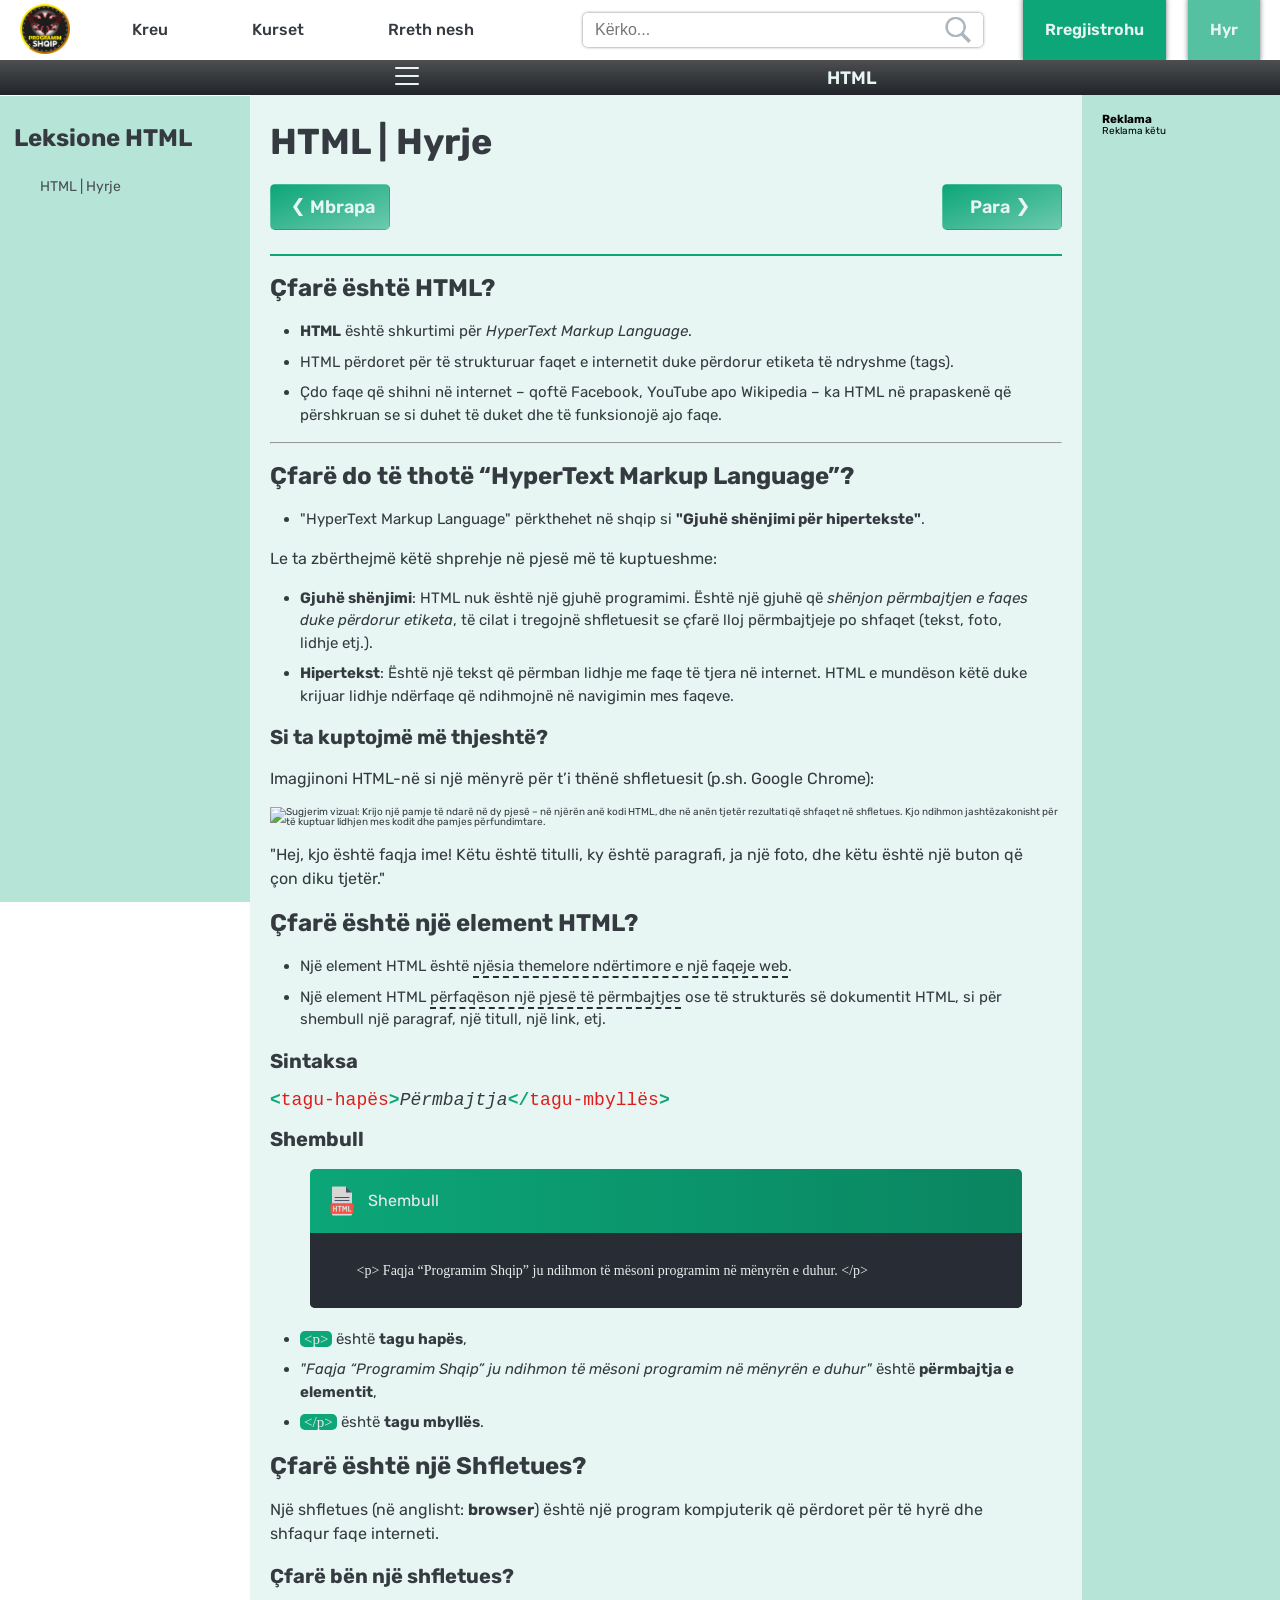
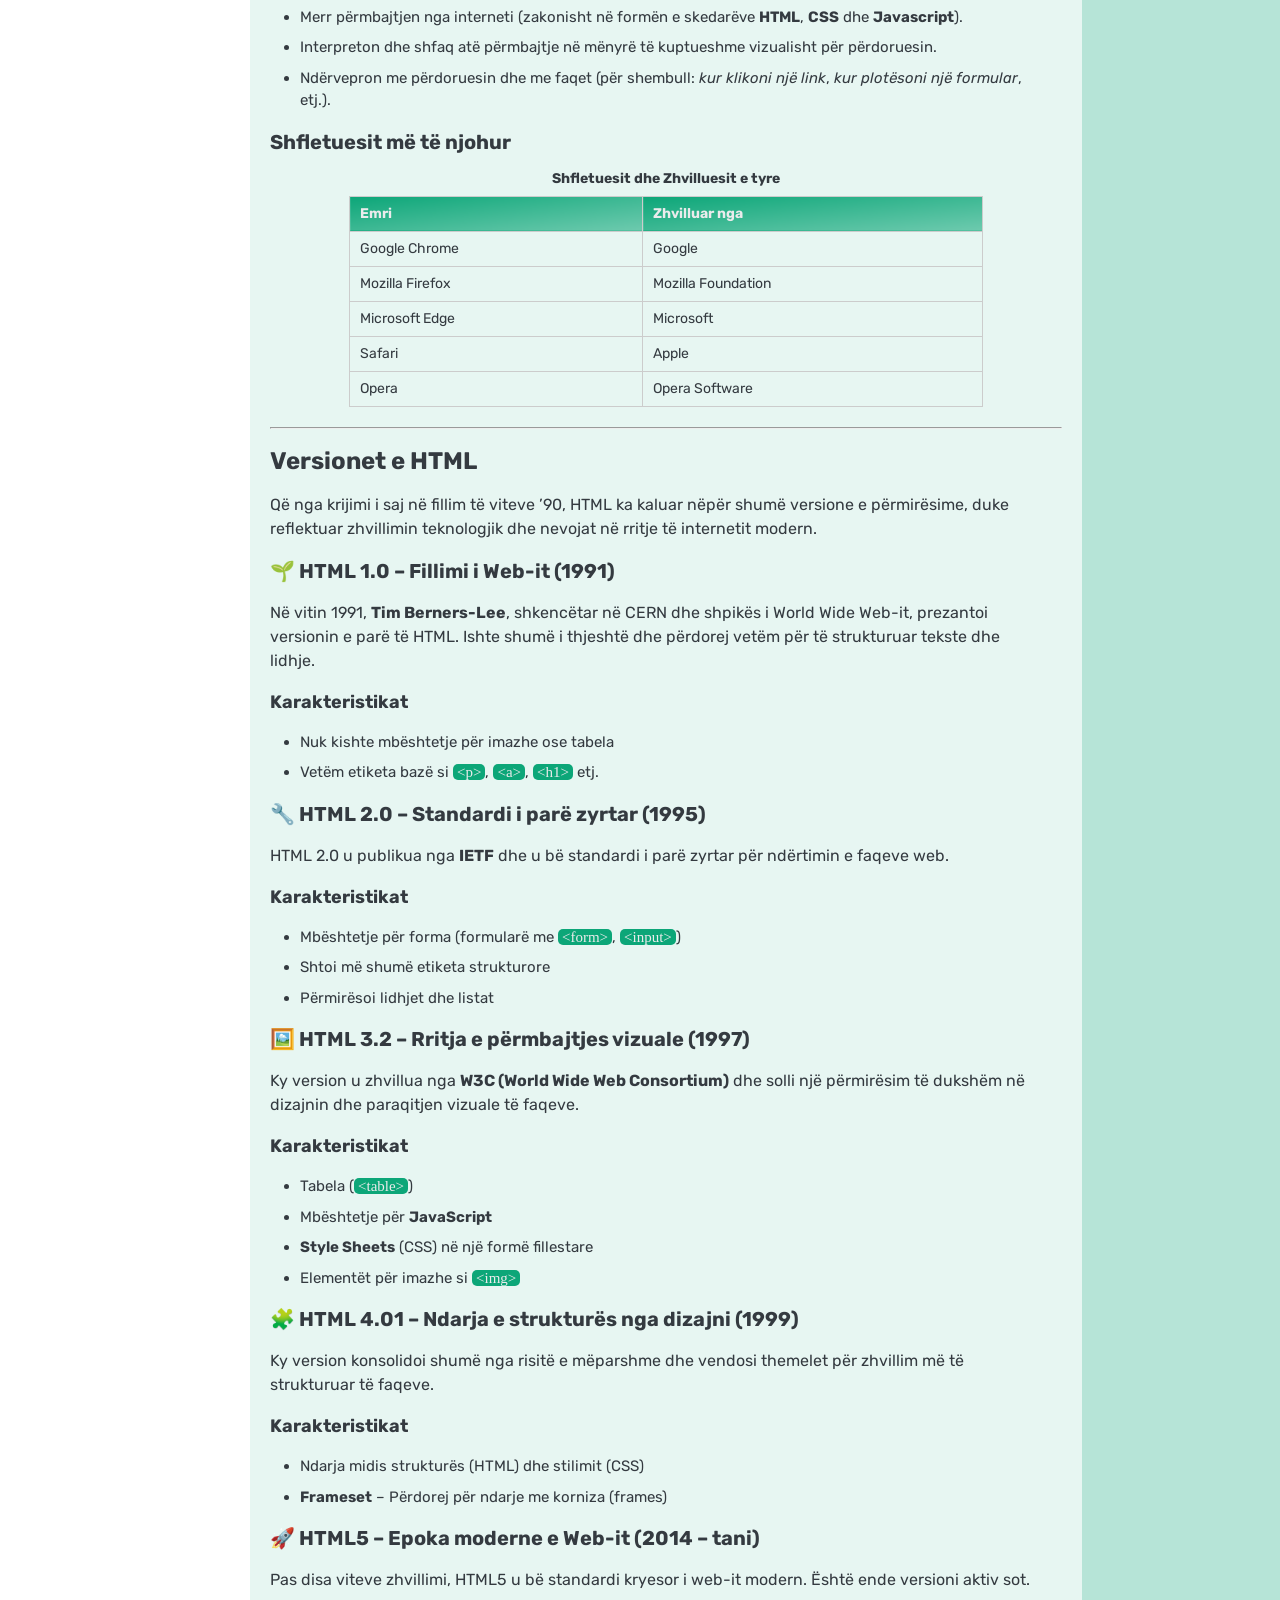
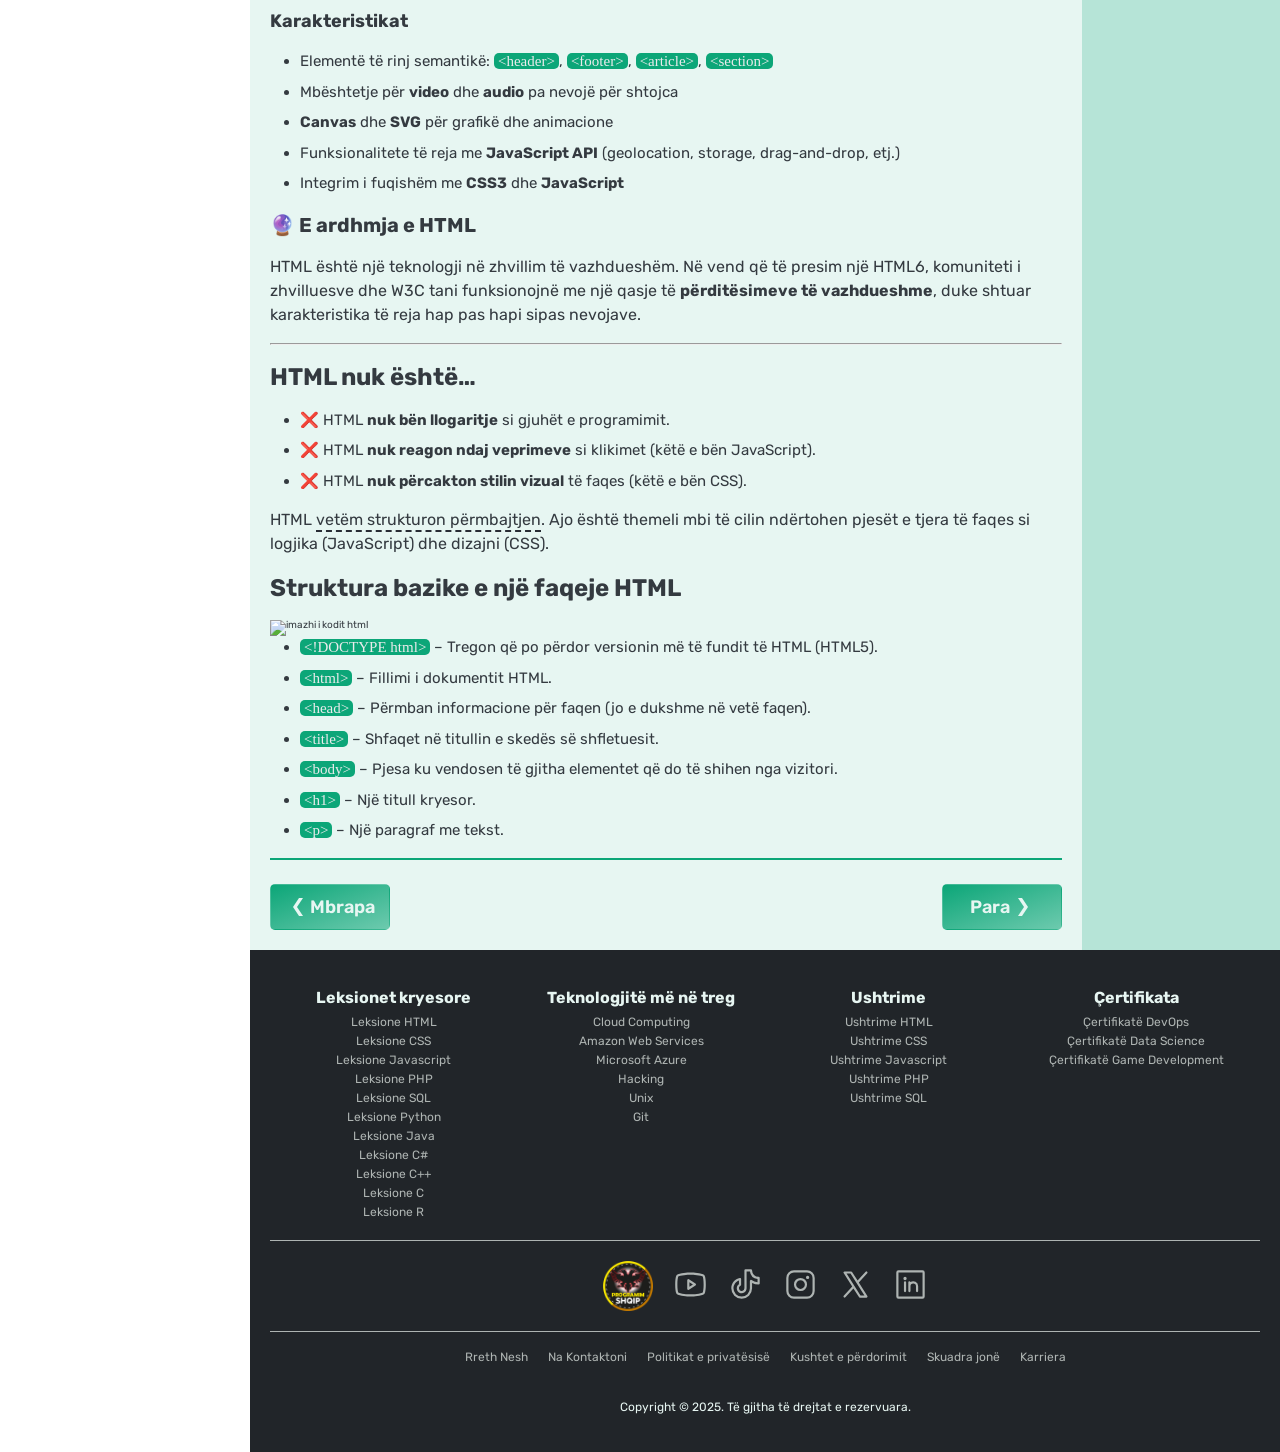
==== website/html/html/hyrje.html @ 62b43b74 "Add files via upload" ====
<!-- CHECKOUT
1. Titulli i uebfaqes
2. Logoja e Titullit te uebfaqes
3. CSS
4. Fonts
5. Logoja ne Header
6. Search Icon ne Header 
7. Para Mbrapa Icons ne Permbajtje
8. Logo ne Footer
-->
<!DOCTYPE html>
<html lang="sq">
<head>
  <meta charset="UTF-8">
  <meta name="viewport" content="width=device-width, initial-scale=1.0">
  <title>HTML | Hyrje</title>
  <link rel="stylesheet" href="./../../css/init.css">
  <link rel="stylesheet" href="./../../css/header-nav.css">
  <link rel="stylesheet" href="./../../css/nav-vertikal.css">
  <link rel="stylesheet" href="./../../css/permbajtja.css">
  <link rel="preconnect" href="https://fonts.googleapis.com" />
  <link rel="preconnect" href="https://fonts.gstatic.com" crossorigin />
  <link href="https://fonts.googleapis.com/css2?family=Rubik:ital,wght@0,300..900;1,300..900display=swap" rel="stylesheet" />
  <link rel="stylesheet" href="https://cdnjs.cloudflare.com/ajax/libs/highlight.js/11.8.0/styles/atom-one-dark.min.css"/>
  <link rel="icon" href="./../../images/ProgramimShqipLogo.png" type="image/x-icon" />
  <link rel="stylesheet" href="./../../css/responsive.css">
  <style>
    .tag--name {
      font-size: 1.8rem;
      color: rgb(221, 28, 28);
      font-family: 'Myriad Pro','Jetbrains Mono','Courier New', Courier, monospace;
    }

    .kontenti {
      font-size: 1.8rem;
      font-family: 'Myriad Pro','Jetbrains Mono','Courier New', Courier, monospace;
      font-style: italic;
    }

    .arrow {
      font-size: 1.8rem;
      color: #0CA678;
      font-family: 'Myriad Pro','Jetbrains Mono','Courier New', Courier, monospace;
      font-weight: 600;
    }
  </style>
</head>
<body>
  <header>
    <div class="nav-seksioni1">
      <a href="./../../../index.html">
        <img src="./../../images/ProgramimShqipLogo.png" alt="logoja e uebfaqes" class="logoja" title="Faqja kryesore Programim Shqip"/>
      </a>
      <a href="./../../../index.html" class="menu" title="Kreu i faqes">Kreu</a>
      <a href="#" class="menu" title="Kurset qe ofron Programim Shqip">Kurset</a>
      <a href="#" class="menu" title="Rreth Programim Shqip">Rreth nesh</a>
    </div>

    <div class="nav-seksioni2">
      <div class="kontenjeri-searchit">
        <input type="text" class="search-bar" placeholder="Kërko..." />
        <a href="#">
          <img src="./../../images/icon-search.png" alt="search icon" />
        </a>
      </div>
      <div class="rregjistrim-hyr">
        <a href="#" class="rregjistrim" title="Rregjistrohu në uebfaqe">Rregjistrohu</a>
        <a href="#" class="hyrje" title="Hyr në uebfaqe">Hyr</a>
      </div>
    </div>
  </header>

  <nav class="shiriti_gjuheve">
    <a href="#" class="menuja--leksioneve"><svg xmlns="http://www.w3.org/2000/svg" width="32" height="32" fill="#E7F6F2" viewBox="0 0 256 256"><path d="M224,128a8,8,0,0,1-8,8H40a8,8,0,0,1,0-16H216A8,8,0,0,1,224,128ZM40,72H216a8,8,0,0,0,0-16H40a8,8,0,0,0,0,16ZM216,184H40a8,8,0,0,0,0,16H216a8,8,0,0,0,0-16Z"></path></svg></a>
    <a href="./hyrje.html" title="Python" class="link_gjuha_programimit">HTML</a>
  </nav>

  <div class="nav-vertikal">
    <h2>Leksione HTML</h2>
    <ul>
      <li class="tema"><a href="./hyrje.html">HTML | Hyrje</a></li>
    </ul>
  </div>

  <div class="main-wrapper">
    <div class="content-area">
      <div class="permbajtja">
        <div class="permbajtja_header">
          <h1 class="titulli--faqes">HTML | Hyrje</h1>
          <a class="butoni--navigimit butoni--pas flexbox--center" href="../../index.html">
            <img width="24" height="24" src="./../../images/icons8-chevron-left-24.png" alt="chevron-left" />
            <span class="text">Mbrapa</span>
          </a>
          <a class="butoni--navigimit butoni--para flexbox--center" href="./pse-zgjedhim-python.html">
            <span class="text">Para</span>
            <img width="24" height="24" src="./../../images/icons8-chevron-right-24.png" alt="chevron-right" />
          </a>
        </div>

        <div class="container--content">
          <h2>Çfarë është HTML?</h2>
          <ul>
            <li><b>HTML</b> është shkurtimi për <span class="italic">HyperText Markup Language</span>.</li>
            <li>HTML përdoret për të strukturuar faqet e internetit duke përdorur etiketa të ndryshme (tags).</li>
            <li>
              Çdo faqe që shihni në internet – qoftë Facebook, YouTube apo Wikipedia – ka HTML në prapaskenë që përshkruan se si duhet të duket dhe të funksionojë ajo faqe.
            </li>
          </ul>
          <hr>
          <h2>Çfarë do të thotë “HyperText Markup Language”?</h2>
          <ul>
            <li>"HyperText Markup Language" përkthehet në shqip si <b>"Gjuhë shënjimi për hipertekste"</b>. </li>
          </ul>
          <p>Le ta zbërthejmë këtë shprehje në pjesë më të kuptueshme:</p>
          <ul>
            <li>
              <b>Gjuhë shënjimi</b>: HTML nuk është një gjuhë programimi. Është një gjuhë që <span class="italic">shënjon përmbajtjen e faqes duke përdorur etiketa</span>, të cilat i tregojnë shfletuesit se çfarë lloj përmbajtjeje po shfaqet (tekst, foto, lidhje etj.).
            </li>
            <li>
              <b>Hipertekst</b>: Është një tekst që përmban lidhje me faqe të tjera në internet. HTML e mundëson këtë duke krijuar lidhje ndërfaqe që ndihmojnë në navigimin mes faqeve.
            </li>
          </ul>
          <h3>Si ta kuptojmë më thjeshtë?</h3>
          <p>Imagjinoni HTML-në si një mënyrë për t’i thënë shfletuesit (p.sh. Google Chrome):</p>
          <img src="#" alt="Sugjerim vizual: Krijo një pamje të ndarë në dy pjesë – në njërën anë kodi HTML, dhe në anën tjetër rezultati që shfaqet në shfletues. Kjo ndihmon jashtëzakonisht për të kuptuar lidhjen mes kodit dhe pamjes përfundimtare.">
          <p>
            "Hej, kjo është faqja ime! Këtu është titulli, ky është paragrafi, ja një foto, dhe këtu është një buton që çon diku tjetër."
          </p>
          <h2>Çfarë është një element HTML?</h2>
          <ul>
            <li>Një element HTML është <span class="underline">njësia themelore ndërtimore e një faqeje web</span>.</li>
            <li>
              Një element HTML <span class="underline">përfaqëson një pjesë të përmbajtjes</span> ose të strukturës së dokumentit HTML, si për shembull një paragraf, një titull, një link, etj.
            </li>
          </ul>
          <h3>Sintaksa</h3>
          <span class="arrow">&lt;</span><span class="tag--name">tagu-hapës</span><span class="arrow">&gt;</span><span class="kontenti">Përmbajtja</span><span class="arrow">&lt;/</span><span class="tag--name">tagu-mbyllës</span><span class="arrow">&gt;</span>
          <h3>Shembull</h3>
          <div class="kodim_container">
            <p class="kodim_titull flexbox">
              <img src="./../../images/html-file-32.png" alt="html file icon">
              </svg>
              <span>Shembull</span>
            </p>
            <div class="kodim">
              <pre><code class="language-html">&lt;p&gt; Faqja “Programim Shqip” ju ndihmon të mësoni programim në mënyrën e duhur. &lt;/p&gt;</code></pre>
            </div>
          </div>
          <ul>
            <li><span class="tags">&lt;p&gt;</span> është <b>tagu hapës</b>,</li>
            <li>
              <i>"Faqja “Programim Shqip” ju ndihmon të mësoni programim në mënyrën e duhur"</i> është <b>përmbajtja e elementit</b>,
            </li>
            <li><span class="tags">&lt;/p&gt;</span> është <b>tagu mbyllës</b>.</li>
          </ul>
          <h2>Çfarë është një Shfletues?</h2>
          <p>
            Një shfletues (në anglisht: <b>browser</b>) është një program kompjuterik që përdoret për të hyrë dhe shfaqur faqe interneti.
          </p>
          <h3>Çfarë bën një shfletues?</h3>
          <ul>
            <li>Merr përmbajtjen nga interneti (zakonisht në formën e skedarëve <b>HTML</b>, <b>CSS</b> dhe <b>Javascript</b>).</li>
            <li>Interpreton dhe shfaq atë përmbajtje në mënyrë të kuptueshme vizualisht për përdoruesin.</li>
            <li>Ndërvepron me përdoruesin dhe me faqet (për shembull: <span class="italic">kur klikoni një link</span>, <span class="italic">kur plotësoni një formular</span>, etj.).</li>
          </ul>
          <h3>Shfletuesit më të njohur</h3>
          <table>
            <caption>Shfletuesit dhe Zhvilluesit e tyre</caption>
            <thead>
              <tr>
                <th>Emri</th>
                <th>Zhvilluar nga</th>
              </tr>
            </thead>
            <tbody>
              <tr>
                <td>Google Chrome</td>
                <td>Google</td>
              </tr>
              <tr>
                <td>Mozilla Firefox</td>
                <td>Mozilla Foundation</td>
              </tr>
              <tr>
                <td>Microsoft Edge</td>
                <td>Microsoft</td>
              </tr>
              <tr>
                <td>Safari</td>
                <td>Apple</td>
              </tr>
              <tr>
                <td>Opera</td>
                <td>Opera Software</td>
              </tr>
            </tbody>
          </table>
          <hr>
          <h2>Versionet e HTML</h2>
          <p>
            Që nga krijimi i saj në fillim të viteve ’90, HTML ka kaluar nëpër shumë versione e përmirësime, duke reflektuar zhvillimin teknologjik dhe nevojat në rritje të internetit modern.
          </p>
          <h3>🌱 HTML 1.0 – Fillimi i Web-it (1991)</h3>
          <p>
            Në vitin 1991, <b>Tim Berners-Lee</b>, shkencëtar në CERN dhe shpikës i World Wide Web-it, prezantoi versionin e parë të HTML. Ishte shumë i thjeshtë dhe përdorej vetëm për të strukturuar tekste dhe lidhje.
          </p>
          <h4>Karakteristikat</h4>
          <ul>
            <li>Nuk kishte mbështetje për imazhe ose tabela</li>
            <li>Vetëm etiketa bazë si <span class="tags">&lt;p&gt;</span>, <span class="tags">&lt;a&gt;</span>, <span class="tags">&lt;h1&gt;</span> etj.</li>
          </ul>
          <h3>🔧 HTML 2.0 – Standardi i parë zyrtar (1995)</h3>
          <p>HTML 2.0 u publikua nga <b>IETF</b> dhe u bë standardi i parë zyrtar për ndërtimin e faqeve web.</p>
          <h4>Karakteristikat</h4>
          <ul>
            <li>Mbështetje për forma (formularë me <span class="tags">&lt;form&gt;</span>, <span class="tags">&lt;input&gt;</span>)</li>
            <li>Shtoi më shumë etiketa strukturore</li>
            <li>Përmirësoi lidhjet dhe listat</li>
          </ul>
          <h3>🖼️ HTML 3.2 – Rritja e përmbajtjes vizuale (1997)</h3>
          <p>
            Ky version u zhvillua nga <b>W3C (World Wide Web Consortium)</b> dhe solli një përmirësim të dukshëm në dizajnin dhe paraqitjen vizuale të faqeve.
          </p>
          <h4>Karakteristikat</h4>
          <ul>
            <li>Tabela (<span class="tags">&lt;table&gt;</span>)</li>
            <li>Mbështetje për <b>JavaScript</b></li>
            <li><b>Style Sheets</b> (CSS) në një formë fillestare</li>
            <li>Elementët për imazhe si <span class="tags">&lt;img&gt;</span></li>
          </ul>
          <h3>🧩 HTML 4.01 – Ndarja e strukturës nga dizajni (1999)</h3>
          <p>Ky version konsolidoi shumë nga risitë e mëparshme dhe vendosi themelet për zhvillim më të strukturuar të faqeve.</p>
          <h4>Karakteristikat</h4>
          <ul>
            <li>Ndarja midis strukturës (HTML) dhe stilimit (CSS)</li>
            <li><b>Frameset</b> – Përdorej për ndarje me korniza (frames)</li>
          </ul>
          <h3>🚀 HTML5 – Epoka moderne e Web-it (2014 – tani)</h3>
          <p>Pas disa viteve zhvillimi, HTML5 u bë standardi kryesor i web-it modern. Është ende versioni aktiv sot.</p>
          <h4>Karakteristikat</h4>
          <ul>
            <li>Elementë të rinj semantikë: <span class="tags">&lt;header&gt;</span>, <span class="tags">&lt;footer&gt;</span>, <span class="tags">&lt;article&gt;</span>, <span class="tags">&lt;section&gt;</span></li>
            <li>Mbështetje për <b>video</b> dhe <b>audio</b> pa nevojë për shtojca</li>
            <li><b>Canvas</b> dhe <b>SVG</b> për grafikë dhe animacione</li>
            <li>Funksionalitete të reja me <b>JavaScript API</b> (geolocation, storage, drag-and-drop, etj.)</li>
            <li>Integrim i fuqishëm me <b>CSS3</b> dhe <b>JavaScript</b></li>
          </ul>
          <h3>🔮 E ardhmja e HTML</h3>
          <p>
            HTML është një teknologji në zhvillim të vazhdueshëm. Në vend që të presim një HTML6, komuniteti i zhvilluesve dhe W3C tani funksionojnë me një qasje të <b>përditësimeve të vazhdueshme</b>, duke shtuar karakteristika të reja hap pas hapi sipas nevojave.
          </p>
          <hr>
          <h2>HTML nuk është…</h2>
          <ul>
            <li>❌ HTML <b>nuk bën llogaritje</b> si gjuhët e programimit.</li>
            <li>❌ HTML <b>nuk reagon ndaj veprimeve</b> si klikimet (këtë e bën JavaScript).</li>
            <li>❌ HTML <b>nuk përcakton stilin vizual</b> të faqes (këtë e bën CSS).</li>
          </ul>
          <p>
            HTML <span class="underline">vetëm strukturon përmbajtjen</span>. Ajo është themeli mbi të cilin ndërtohen pjesët e tjera të faqes si logjika (JavaScript) dhe dizajni (CSS).
          </p>
          <h2>Struktura bazike e një faqeje HTML</h2>
          <img src="#" alt="imazhi i kodit html">
          <ul>
            <li><span class="tags">&lt;!DOCTYPE html&gt;</span> – Tregon që po përdor versionin më të fundit të HTML (HTML5).</li>
            <li><span class="tags">&lt;html&gt;</span> – Fillimi i dokumentit HTML.</li>
            <li><span class="tags">&lt;head&gt;</span> – Përmban informacione për faqen (jo e dukshme në vetë faqen).</li>
            <li><span class="tags">&lt;title&gt;</span> – Shfaqet në titullin e skedës së shfletuesit.</li>
            <li><span class="tags">&lt;body&gt;</span> – Pjesa ku vendosen të gjitha elementet që do të shihen nga vizitori.</li>
            <li><span class="tags">&lt;h1&gt;</span> – Një titull kryesor.</li>
            <li><span class="tags">&lt;p&gt;</span> – Një paragraf me tekst.</li>
          </ul>
        </div>
 
        <div class="permbajtja_footer flexbox--anet">
          <a class="butoni--navigimit butoni--pas flexbox--center" href="../../index.html">
            <img width="24" height="24" src="./../../images/icons8-chevron-left-24.png" alt="chevron-left" />
            <span class="text">Mbrapa</span>
          </a>
          <a class="butoni--navigimit flexbox--center" href="./pse-zgjedhim-python.html">
            <span class="text">Para</span>
            <img width="24" height="24" src="./../../images/icons8-chevron-right-24.png" alt="chevron-right" />
          </a>
        </div>
      </div>
      <div class="reklama">
        <h3>Reklama</h3>
        <p>Reklama këtu</p>
      </div>
    </div>
    <footer>
      <div class="top top--lessons">
        <h3>Leksionet kryesore</h3>
        <ul class="flexbox--center">
          <li><a href="./hyrje.html">Leksione HTML</a></li>
          <li><a href="#">Leksione CSS</a></li>
          <li><a href="#">Leksione Javascript</a></li>
          <li><a href="#">Leksione PHP</a></li>
          <li><a href="#">Leksione SQL</a></li>
          <li><a href="#">Leksione Python</a></li>
          <li><a href="#">Leksione Java</a></li>
          <li><a href="#">Leksione C#</a></li>
          <li><a href="#">Leksione C++</a></li>
          <li><a href="#">Leksione C</a></li>
          <li><a href="#">Leksione R</a></li>
        </ul>
      </div>
      <div class="top top--technologies">
        <h3>Teknologjitë më në treg</h3>
        <ul class="flexbox--center">
          <li><a href="#">Cloud Computing</a></li>
          <li><a href="#">Amazon Web Services</a></li>
          <li><a href="#">Microsoft Azure</a></li>
          <li><a href="#">Hacking</a></li>
          <li><a href="#">Unix</a></li>
          <li><a href="#">Git</a></li>
        </ul>
      </div>
      <div class="top top--exercises">
        <h3>Ushtrime</h3>
        <ul class="flexbox--center">
          <li><a href="#">Ushtrime HTML</a></li>
          <li><a href="#">Ushtrime CSS</a></li>
          <li><a href="#">Ushtrime Javascript</a></li>
          <li><a href="#">Ushtrime PHP</a></li>
          <li><a href="#">Ushtrime SQL</a></li>
        </ul>
      </div>
      <div class="top top--certifications">
        <h3>Çertifikata</h3>
        <ul class="flexbox--center">
          <li><a href="#">Çertifikatë DevOps</a></li>
          <li><a href="#">Çertifikatë Data Science</a></li>
          <li><a href="#">Çertifikatë Game Development</a></li>
        </ul>
      </div>
      <div class="social--media flexbox--center">
        <img src="./../../images/ProgramimShqipLogo.png" style="width: 50px; height: 50px;" alt="Programim Shqip Logo">
        <a href="#">
          <svg xmlns="http://www.w3.org/2000/svg" width="35" height="35" viewBox="0 0 256 256"><path d="M164.44,121.34l-48-32A8,8,0,0,0,104,96v64a8,8,0,0,0,12.44,6.66l48-32a8,8,0,0,0,0-13.32ZM120,145.05V111l25.58,17ZM234.33,69.52a24,24,0,0,0-14.49-16.4C185.56,39.88,131,40,128,40s-57.56-.12-91.84,13.12a24,24,0,0,0-14.49,16.4C19.08,79.5,16,97.74,16,128s3.08,48.5,5.67,58.48a24,24,0,0,0,14.49,16.41C69,215.56,120.4,216,127.34,216h1.32c6.94,0,58.37-.44,91.18-13.11a24,24,0,0,0,14.49-16.41c2.59-10,5.67-28.22,5.67-58.48S236.92,79.5,234.33,69.52Zm-15.49,113a8,8,0,0,1-4.77,5.49c-31.65,12.22-85.48,12-86,12H128c-.54,0-54.33.2-86-12a8,8,0,0,1-4.77-5.49C34.8,173.39,32,156.57,32,128s2.8-45.39,5.16-54.47A8,8,0,0,1,41.93,68c30.52-11.79,81.66-12,85.85-12h.27c.54,0,54.38-.18,86,12a8,8,0,0,1,4.77,5.49C221.2,82.61,224,99.43,224,128S221.2,173.39,218.84,182.47Z"></path></svg>
        </a>

        <a href="#">
          <svg xmlns="http://www.w3.org/2000/svg" width="35" height="35" viewBox="0 0 256 256"><path d="M224,72a48.05,48.05,0,0,1-48-48,8,8,0,0,0-8-8H128a8,8,0,0,0-8,8V156a20,20,0,1,1-28.57-18.08A8,8,0,0,0,96,130.69V88a8,8,0,0,0-9.4-7.88C50.91,86.48,24,119.1,24,156a76,76,0,0,0,152,0V116.29A103.25,103.25,0,0,0,224,128a8,8,0,0,0,8-8V80A8,8,0,0,0,224,72Zm-8,39.64a87.19,87.19,0,0,1-43.33-16.15A8,8,0,0,0,160,102v54a60,60,0,0,1-120,0c0-25.9,16.64-49.13,40-57.6v27.67A36,36,0,1,0,136,156V32h24.5A64.14,64.14,0,0,0,216,87.5Z"></path></svg>
        </a>

        <a href="#">
          <svg xmlns="http://www.w3.org/2000/svg" width="35" height="35" viewBox="0 0 256 256"><path d="M128,80a48,48,0,1,0,48,48A48.05,48.05,0,0,0,128,80Zm0,80a32,32,0,1,1,32-32A32,32,0,0,1,128,160ZM176,24H80A56.06,56.06,0,0,0,24,80v96a56.06,56.06,0,0,0,56,56h96a56.06,56.06,0,0,0,56-56V80A56.06,56.06,0,0,0,176,24Zm40,152a40,40,0,0,1-40,40H80a40,40,0,0,1-40-40V80A40,40,0,0,1,80,40h96a40,40,0,0,1,40,40ZM192,76a12,12,0,1,1-12-12A12,12,0,0,1,192,76Z"></path></svg>
        </a>

        <a href="#">
          <svg xmlns="http://www.w3.org/2000/svg" width="35" height="35" viewBox="0 0 256 256"><path d="M214.75,211.71l-62.6-98.38,61.77-67.95a8,8,0,0,0-11.84-10.76L143.24,99.34,102.75,35.71A8,8,0,0,0,96,32H48a8,8,0,0,0-6.75,12.3l62.6,98.37-61.77,68a8,8,0,1,0,11.84,10.76l58.84-64.72,40.49,63.63A8,8,0,0,0,160,224h48a8,8,0,0,0,6.75-12.29ZM164.39,208,62.57,48h29L193.43,208Z"></path></svg>
        </a>

        <a href="#">
          <svg xmlns="http://www.w3.org/2000/svg" width="35" height="35" viewBox="0 0 256 256"><path d="M216,24H40A16,16,0,0,0,24,40V216a16,16,0,0,0,16,16H216a16,16,0,0,0,16-16V40A16,16,0,0,0,216,24Zm0,192H40V40H216V216ZM96,112v64a8,8,0,0,1-16,0V112a8,8,0,0,1,16,0Zm88,28v36a8,8,0,0,1-16,0V140a20,20,0,0,0-40,0v36a8,8,0,0,1-16,0V112a8,8,0,0,1,15.79-1.78A36,36,0,0,1,184,140ZM100,84A12,12,0,1,1,88,72,12,12,0,0,1,100,84Z"></path></svg>
        </a>
      </div>
      <div class="terms flexbox--center">
        <a href="#">Rreth Nesh</a>
        <a href="#">Na Kontaktoni</a>
        <a href="#">Politikat e privatësisë</a>
        <a href="#">Kushtet e përdorimit</a>
        <a href="#">Skuadra jonë</a>
        <a href="#">Karriera</a>
      </div>
      <div class="copyright--text flexbox--center">Copyright &copy; 2025. Të gjitha të drejtat e rezervuara.</div>
    </footer>
  </div>
  <script src="https://cdnjs.cloudflare.com/ajax/libs/highlight.js/11.8.0/highlight.min.js"></script>
  <script>
    hljs.highlightAll();
  </script>
</body>
</html>
---- website/css/init.css ----
/* 
Colors:
<h1>, <h2>, <p>: #343a40

* - Font sizes (px)
* 10 / 12 / 14 / 16 / 18 / 20 / 24 / 30 / 36 / 44 / 52 / 62 / 74 / 86 / 98 / ...

* - Spacing System (px)
* 2 / 4 / 8 / 12 / 16 / 24 / 32 / 48 / 64 / 80 / 96 / 128
*/

* {
  margin: 0;
  padding: 0;
  box-sizing: border-box;
}

html {
  font-size: 62.5%;
}


body {
  font-family: "Rubik", "Poppins", sans-serif;
  line-height: 1;
  font-weight: 400;
}

.flexbox--center {
  display: flex;
  justify-content: center;
  align-items: center;
}

.flexbox--anet {
  display: flex;
  justify-content: space-between;
  align-items: center;
}

/* Content Definitions */
.container--content h2 {
  margin: 2rem 0rem;
  font-size: 2.4rem;
}

.container--content h3 {
  margin: 2rem 0rem;
  font-size: 2rem;
}

.container--content h4 {
  margin: 2rem 0rem;
  font-size: 1.8rem;
}

.container--content ul {
  margin-left: 3rem;
  font-size: 1.5rem;
  line-height: 1.5;
  margin-right: 3rem;
}

.container--content ul li {
  margin-bottom: 0.8rem;
}

.container--content ul li:last-child {
  margin-bottom: 1.6rem;
}

.container--content p {
  margin: 1.6rem 0rem;
  margin-right: 3rem;
  font-size: 1.6rem;
  line-height: 1.5;
}

table {
  width: 80%;
  border-collapse: collapse;
  margin: 2rem auto;
  /* font-family: Arial, sans-serif; */
  font-size: 1.4rem;
}
th, td {
  border: 1px solid #ccc;
  padding: 10px;
  text-align: left;
}
th {
  background: linear-gradient(to bottom right, #0CA678, #6dcaae);
  color: #ebebec;
}
caption {
  font-weight: bold;
  margin-bottom: 10px;
}

/* Kod Definitions */

.kodim_container {
  width: 90%;
  background: linear-gradient(to right, #0ca678, #0a8560);
  margin: 0 auto;
  border-radius: 5px;
  overflow: hidden;
  margin-top: 2rem;
  margin-bottom: 2rem;
  height: fit-content;
}

.kodim {
  width: 100%;
  background-color: #2d2d2d;
}

.kodim_titull {
  display: flex;
  align-items: center;
  justify-content: flex-start;
  gap: 1rem;
  /* padding: 1.6rem; */
  padding-left: 1.6rem;
  font-size: 1.8rem;
  color: #ebebec;
}

code {
  font-family: "Jetbrains Mono";
  color: #ebebec;
  display: inline-block;
  font-size: 1.4rem;
  padding: 1.2rem 3.2rem;
  line-height: 1.5;
}

pre {
  background-color: #282c34;
  padding: 15px;
  border-radius: 5px;
  overflow: auto;
}

.koment {
  color: #c2c4c6;
}

.tags {
  background-color: #0ca678;
  color:#ebebec;
  padding: 0rem 0.4rem;
  border-radius: 5px;
  font-family: "Jetbrains Mono";
}

.italic {
  font-style: italic;
}

.underline {
  border-bottom: 2px dashed #282c34;
  padding-bottom: 0.1rem;
}
---- website/css/header-nav.css ----
header {
  background-color: #fff;
  position: fixed;
  z-index: 2;
  height: 6rem;
  display: flex;
  width: 100%;
  justify-content: space-between;
  align-items: center;
}

.nav-seksioni1 {
  margin-left: 2rem;
  display: flex;
  justify-content: space-evenly;
  align-items: center;
  gap: 4rem;
}

.logoja {
  width: 5rem;
}

.menu:link,
.menu:visited {
  color: #343a40;
  font-weight: 500;
  text-decoration: none;
  text-align: center;
  font-size: 1.6rem;
  padding: 2.2rem;
}

.menu:hover,
.menu:active {
  color:#e7f6f2;
  background: linear-gradient(to bottom right, #0CA678, #6dcaae);
}

.nav-seksioni2 {
  margin-right: 2rem;
  display: flex;
  justify-content: space-evenly;
  align-items: center;
  gap: 4rem;
}

.rregjistrim:link,
.rregjistrim:visited {
  font-family: "Rubik";
  text-decoration: none;
  color: #e7f6f2;
  box-shadow: 0px 0px 5px rgba(52, 58, 64, 0.7);
  font-weight: 600;
  background-color: #0ca678;
  padding: 2.2rem;
  font-size: 1.6rem;
  margin-right: 2rem;
  transition: background-color 0.5s;
}

.rregjistrim:hover,
.rregjistrim:active {
  background-color: #0a8560;
}

.hyrje:link,
.hyrje:visited {
  text-decoration: none;
  font-family: "Rubik";
  font-weight: 600;
  color: #e7f6f2;
  background-color: #55c1a1;
  padding: 2.2rem;
  font-size: 1.6rem;
  box-shadow: 0px 0px 5px rgba(52, 58, 64, 0.7);
  transition: background-color 0.5s;
}

.hyrje:hover,
.hyrje:active {
  background-color: #0a8560;
}

.kontenjeri-searchit {
  box-shadow: 0px 0px 3px rgba(52, 58, 64, 0.7);
  border-radius: 0.5rem;
  width: 40rem;
  position: relative;
}
.search-bar {
  width: 100%;
  border: none;
  outline: none;
  padding: 0.8rem 1.2rem;
  font-size: 1.6rem;
  font-family: "Inter", sans-serif;
  border-radius: 0.5rem;
}

.kontenjeri-searchit img {
  position: absolute;
  right: 1rem;
  top: 50%;
  transform: translateY(-50%);
  width: 3rem;
}

.shiriti_gjuheve {
  width: 100%;
  position: fixed;
  margin-top: 6rem;
  height: fit-content;
  background: linear-gradient(to bottom, #4c4e50, #212529);
  display: flex;
  justify-content: space-evenly;
  align-items: center;
  font-size: 1.8rem;
  z-index: 2;
}

.link_gjuha_programimit:link,
.link_gjuha_programimit:visited {
  padding: 0.8rem 1.2rem;
  color: #e7f6f2;
  font-weight: 600;
  text-decoration: none;
  display: inline-block;
  transition: all 0.4s;
}

.link_gjuha_programimit:hover,
.link_gjuha_programimit:active {
  color: #212529;
  background-color: #55c1a1;
}
---- website/css/nav-vertikal.css ----
.nav-vertikal {
  position: fixed;
  top: 9.6rem;
  z-index: 100;
  left: 0;
  width: 30rem;
  height: calc(100vh - 9.4rem);
  background-color: #b6e4d7;
  overflow-y: auto;
}

.nav-vertikal ul {
  margin-top: 2rem;
}

.tema {
  list-style-type: none;
  text-align: left;
  font-size: 1.4rem;
}

.nav-vertikal h2 {
  font-size: 2.4rem;
  margin-top: 3rem;
  margin-left: 1.4rem;
  color: #343a40;
}

.tema a:link, .tema a:visited {
  text-decoration: none;
  color: #484e53;
  width: 100%;
  display: inline-block;
  padding: 1rem 4rem;
  padding-right: 2rem;
}

.tema a:hover, .tema a:active {
  color: #e7f6f2;
  background: linear-gradient(to bottom right, #0CA678, #6dcaae);
  font-weight: 600;
}
---- website/css/permbajtja.css ----
.main-wrapper {
  position: relative;
  top: 9.4rem;
  margin-left: 30rem;
  width: calc(100% - 30rem);
  display: flex;
  flex-direction: column;
  min-height: 100vh;
}

.content-area {
  flex: 1;
  display: flex;
}

.permbajtja {
  background-color: #e7f6f2;
  flex: 2;
  padding: 2rem;
  min-height: fit-content;
  color: #343a40;
}

.permbajtja_header {
  display: grid;
  grid-template-columns: 1fr 1fr;
  row-gap: 2.4rem;
  padding-bottom: 2.4rem;
  border-bottom: 2px solid #0CA678;
}

.titulli--faqes {
  font-size: 3.6rem;
  padding-top: 1rem;
  grid-column: 1 / 3;
}

.butoni--navigimit {
  width: 12rem;
  padding: 1rem;
  border-radius: 5px;
  background: linear-gradient(to bottom right, #0CA678, #6dcaae);
  text-decoration: none;
  border: 1px solid transparent;
  transition: all 0.3s ease;
}

.butoni--navigimit:hover, .butoni--navigimit:active {
  border: 1px solid #e7f6f2;
  box-shadow: 0 0 0 2px rgba(12, 166, 120, 0.5);
}

.butoni--navigimit .text {
  font-size: 1.8rem;
  font-weight: 600;
  color: #e7f6f2;
}

.butoni--para {
  justify-self: end;
}

.permbajtja_footer {
  border-top: 2px solid #0CA678;
  padding-top: 2.4rem;
}

.reklama {
  background-color: #b6e4d7;
  flex: 0.4;
  padding: 2rem;
}

footer {
  background-color: #212529;
  padding: 2rem;
  text-align: center;
  display: grid;
  grid-template-columns: 1fr 1fr 1fr 1fr;
}

.top {
  height: 27rem;
}

.top h3 {
  margin-top: 2rem;
  font-size: 1.6rem;
  color: #e7f6f2;
}

.top ul {
  margin-top: 1rem;
  flex-direction: column;
  gap: 0.7rem;
}

.top ul li {
  font-size: 1.2rem;
  list-style-type: none;
}

.top ul li a:link, .top ul li a:visited {
  text-decoration: none;
  color: #aeb4b2;
}

.top ul li a:hover, .top ul li a:active {
  text-decoration: none;
  color: #e7f6f2;
}

.social--media {
  border-top: 1px solid #aeb4b2;
  border-bottom: 1px solid #aeb4b2;
  padding-top: 2rem;
  padding-bottom: 2rem;
  grid-column: 1 / -1;
  height: fit-content;
  gap: 2rem;
}

.social--media a:link, .social--media a:visited {
  fill: #aeb4b2;
}

.social--media a:hover, .social--media a:active {
  fill: #e7f6f2;
}

.terms {
  grid-column: 1 / -1;
  height: 5rem;
  gap: 2rem;
  font-size: 1.2rem;
}

.terms a:link, .terms a:visited {
  text-decoration: none;
  color: #aeb4b2;
}

.terms a:hover, .terms a:active {
  color: #e7f6f2;
}

.copyright--text {
  grid-column: 1 / -1;
  height: 5rem;
  font-size: 1.2rem;
  color: #e7f6f2;
}
---- website/css/responsive.css ----
@media (min-width: 1201px) and (max-width: 1300px) {
  /* stilizime për desktopë të mëdhenj */
  .nav-vertikal {
    width: 25rem;
  }

  .main-wrapper {
    margin-left: 25rem;
    width: calc(100% - 25rem);
  }

  .content-area {
    flex: 2.4;
  }

  .reklama {
    width: 600px;
  }
}

@media (min-width: 1025px) and (max-width: 1200px) {
  /* stilizime për desktopë të vegjël */
  /* html {
    font-size: 50%;
  } */

  .tema {
    font-size: 1.6rem;
  }
}

@media (min-width: 769px) and (max-width: 1024px) {
  /* stilizime për tablet */
  /* html {
    font-size: 40%;
  } */

  .tema {
    font-size: 1.6rem;
  }
}

@media (min-width: 481px) and (max-width: 768px) {
  /* stilizime për telefonë të zakonshëm */
  /* html {
    font-size: 50%;
  } */

  .tema {
    font-size: 1.6rem;
  }

  .nav-vertikal {
    width: 15rem;
    height: 100%;
  }

  .nav-vertikal h2 {
    font-size: 1.6rem;
    margin-left: 1rem;
  }

.tema a:link, .tema a:visited {
  padding: 0.5rem 2rem;
  padding-right: 2rem;
}

  .main-wrapper {
    margin-left: 15rem;
    width: calc(100%);
  }

  .content-area {
    display: block;
  }

  .permbajtja {
    width: 133.5%;
  }

  .reklama {
    display: none;
  }

  footer {
    width: 133.5%;
  }

  .nav-seksioni1 {
    gap: 2rem;
  }

  .nav-seksioni2 {
    gap: 2rem;
  }

  .kontenjeri-searchit {
    width: 25rem;
  }

  .rregjistrim-hyr {
    display: flex;
    justify-content: center;
    align-items: center;
  }

  .rregjistrim:link, .rregjistrim:visited {
    padding: 3.1rem 1.2rem;
    font-size: 1.2rem;
    /* margin-right: 0rem; */
  }

  .hyrje:link, .hyrje:visited {
    padding: 3.1rem 1.6rem;
    font-size: 1.2rem;
  }

}

@media (max-width: 480px) {
  /* stilizime për telefonë shumë të vegjël */
  .nav-vertikal {
    display: none;
  }

  .reklama {
    display: none;
  }

  .main-wrapper {
    margin-left: 0rem;
    width: 100%;
    display: grid;
    grid-template-columns: 1fr;

  }

  footer {
    width: 100%;
    flex: 0.5;
    grid-column: 1 / -1;
  }
}
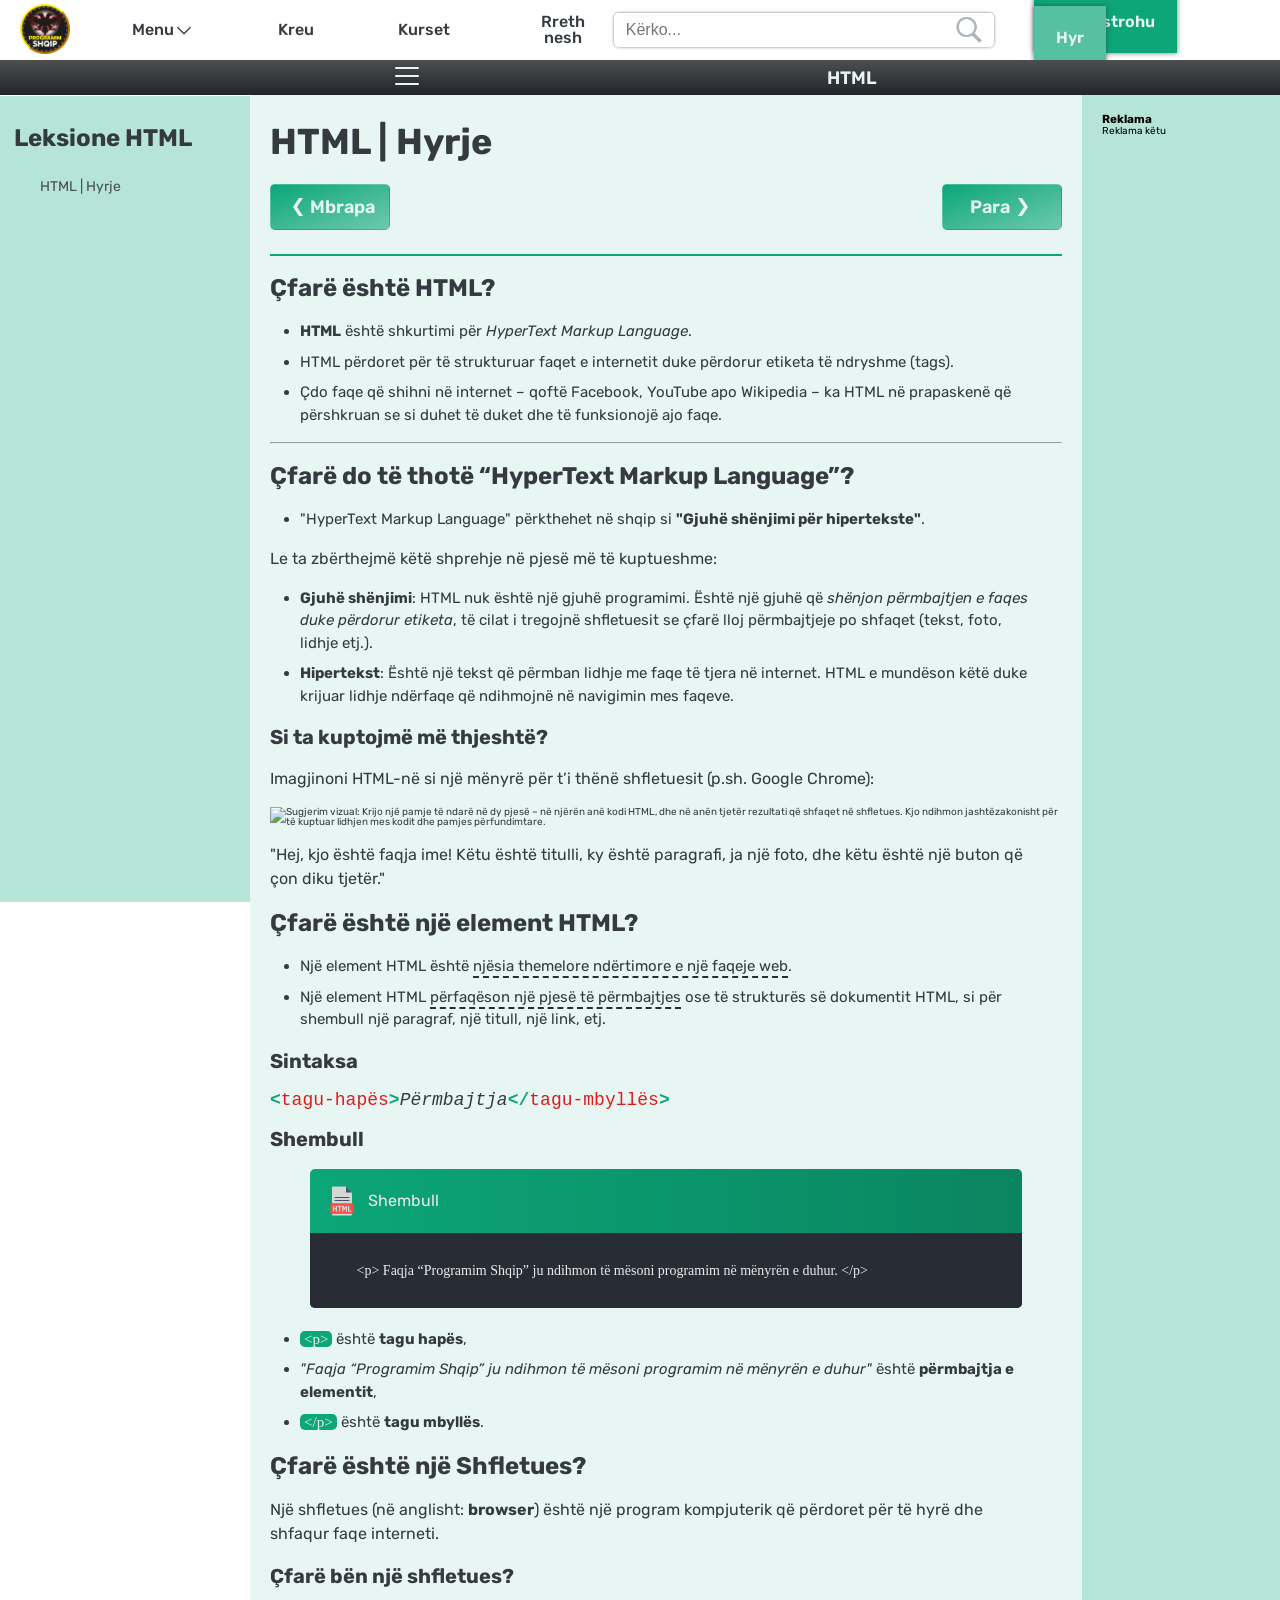
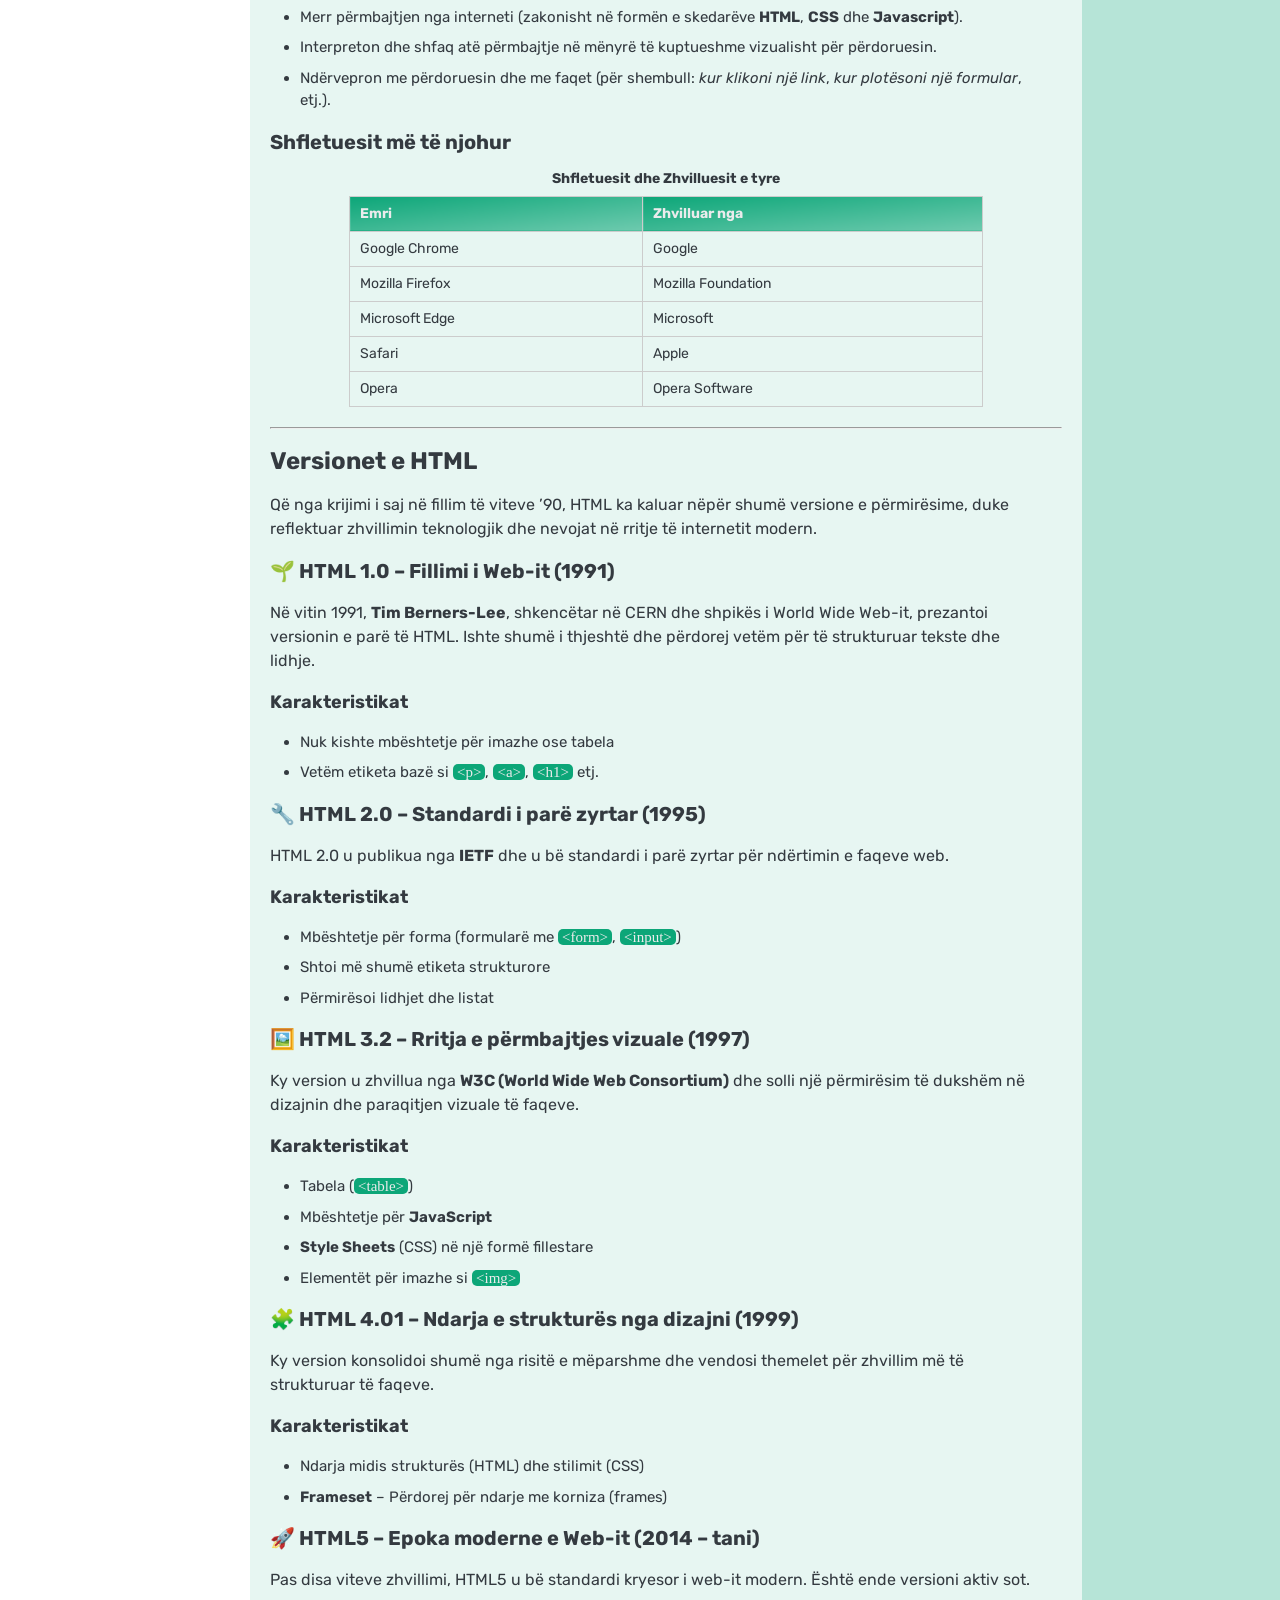
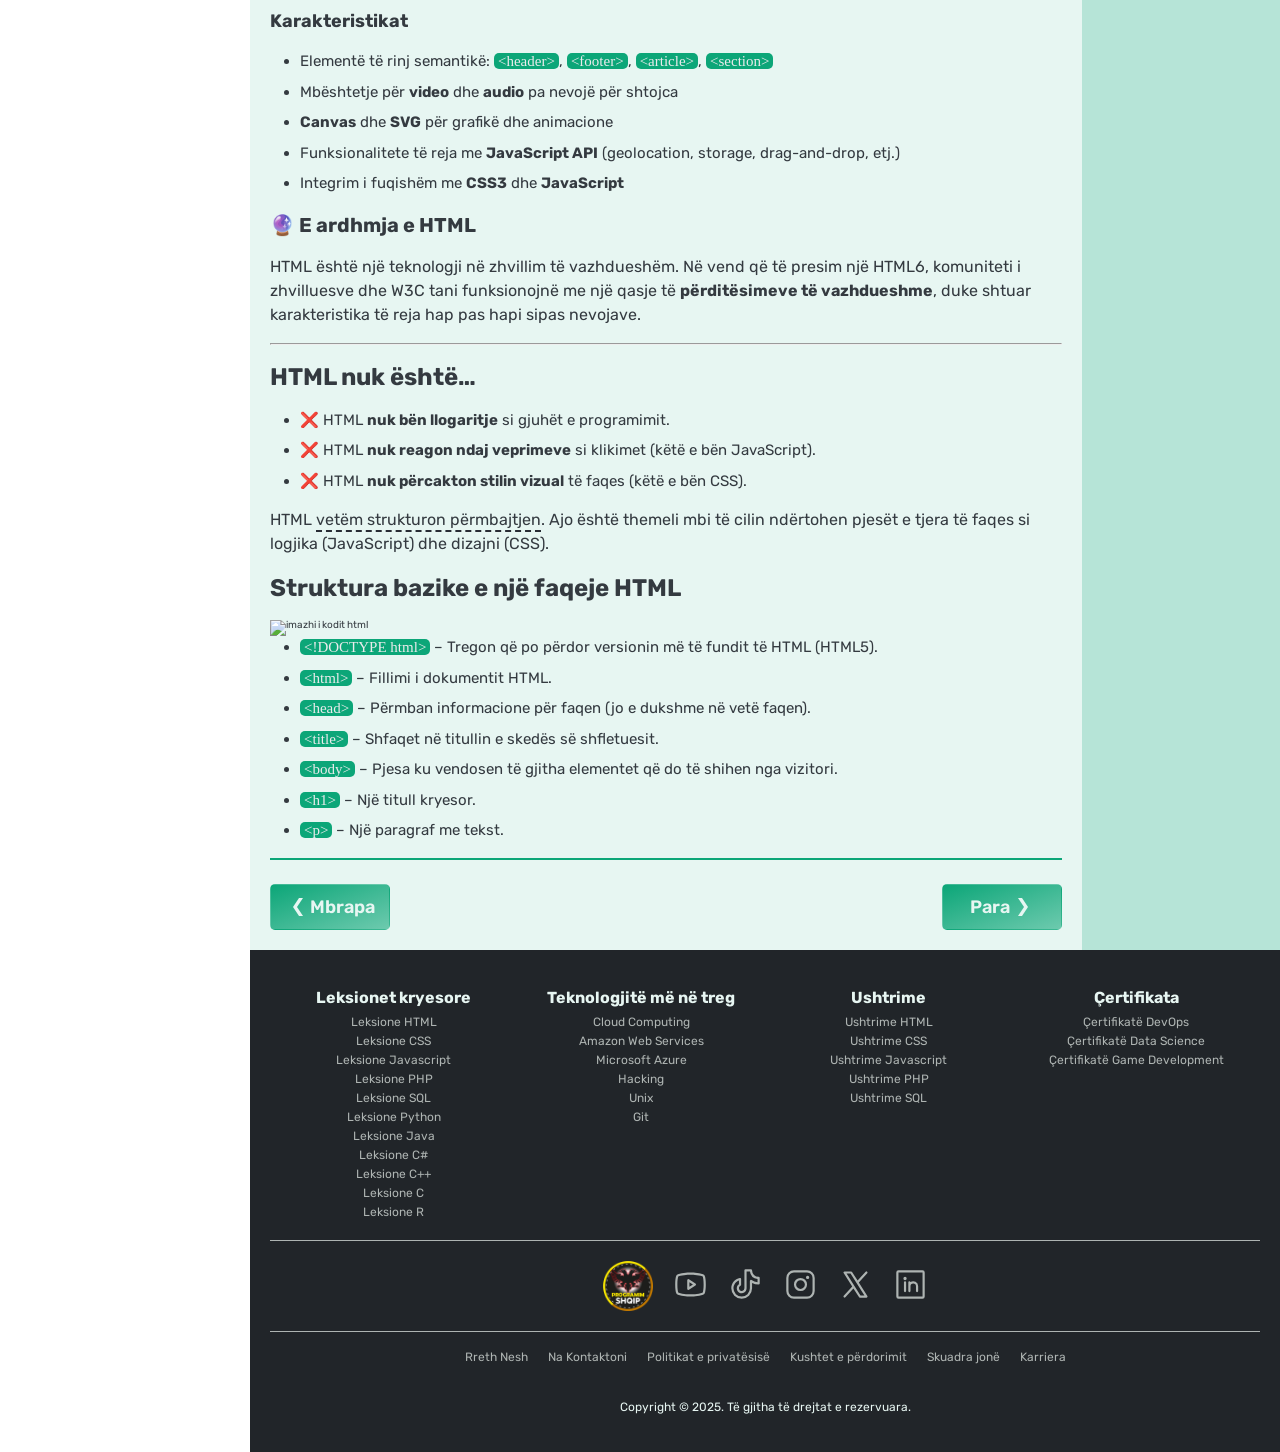
==== commit db51b29b: "Add files via upload" ====
--- a/website/html/html/hyrje.html
+++ b/website/html/html/hyrje.html
@@ -51,6 +51,7 @@
       <a href="./../../../index.html">
         <img src="./../../images/ProgramimShqipLogo.png" alt="logoja e uebfaqes" class="logoja" title="Faqja kryesore Programim Shqip"/>
       </a>
+      <a href="#" class=" menu menu--icon flexbox--center">Menu<svg class="caret--down" xmlns="http://www.w3.org/2000/svg" width="20" height="20" fill="currentColor" viewBox="0 0 256 256"><path d="M213.66,101.66l-80,80a8,8,0,0,1-11.32,0l-80-80A8,8,0,0,1,53.66,90.34L128,164.69l74.34-74.35a8,8,0,0,1,11.32,11.32Z"></path></svg></a>
       <a href="./../../../index.html" class="menu" title="Kreu i faqes">Kreu</a>
       <a href="#" class="menu" title="Kurset qe ofron Programim Shqip">Kurset</a>
       <a href="#" class="menu" title="Rreth Programim Shqip">Rreth nesh</a>
@@ -59,7 +60,7 @@
     <div class="nav-seksioni2">
       <div class="kontenjeri-searchit">
         <input type="text" class="search-bar" placeholder="Kërko..." />
-        <a href="#">
+        <a href="#" class="search--icon">
           <img src="./../../images/icon-search.png" alt="search icon" />
         </a>
       </div>
--- a/website/css/header-nav.css
+++ b/website/css/header-nav.css
@@ -35,6 +35,8 @@
 .menu:active {
   color:#e7f6f2;
   background: linear-gradient(to bottom right, #0CA678, #6dcaae);
+  fill: #e7f6f2;
+  stroke: #e7f6f2;
 }
 
 .nav-seksioni2 {
--- a/website/css/responsive.css
+++ b/website/css/responsive.css
@@ -118,7 +118,49 @@
 }
 
 @media (max-width: 480px) {
-  /* stilizime për telefonë shumë të vegjël */
+  .menu {
+    display: none;
+  }
+
+  .menu--icon {
+    display: flex;
+  }
+
+  .nav-seksioni1 {
+    gap: 2rem;
+  }
+
+  .search-bar {
+    display: none;
+  }
+
+  .kontenjeri-searchit {
+    width: 2rem;
+  }
+
+  header {
+    justify-content: flex-start;
+    gap: 6rem;
+  }
+
+  .search--icon {
+    display: flex;
+  }
+
+  .rregjistrim {
+    display: none;
+  }
+
+  .nav-seksioni2 {
+    gap: 10rem;
+  }
+
+
+
+
+
+
+
   .nav-vertikal {
     display: none;
   }
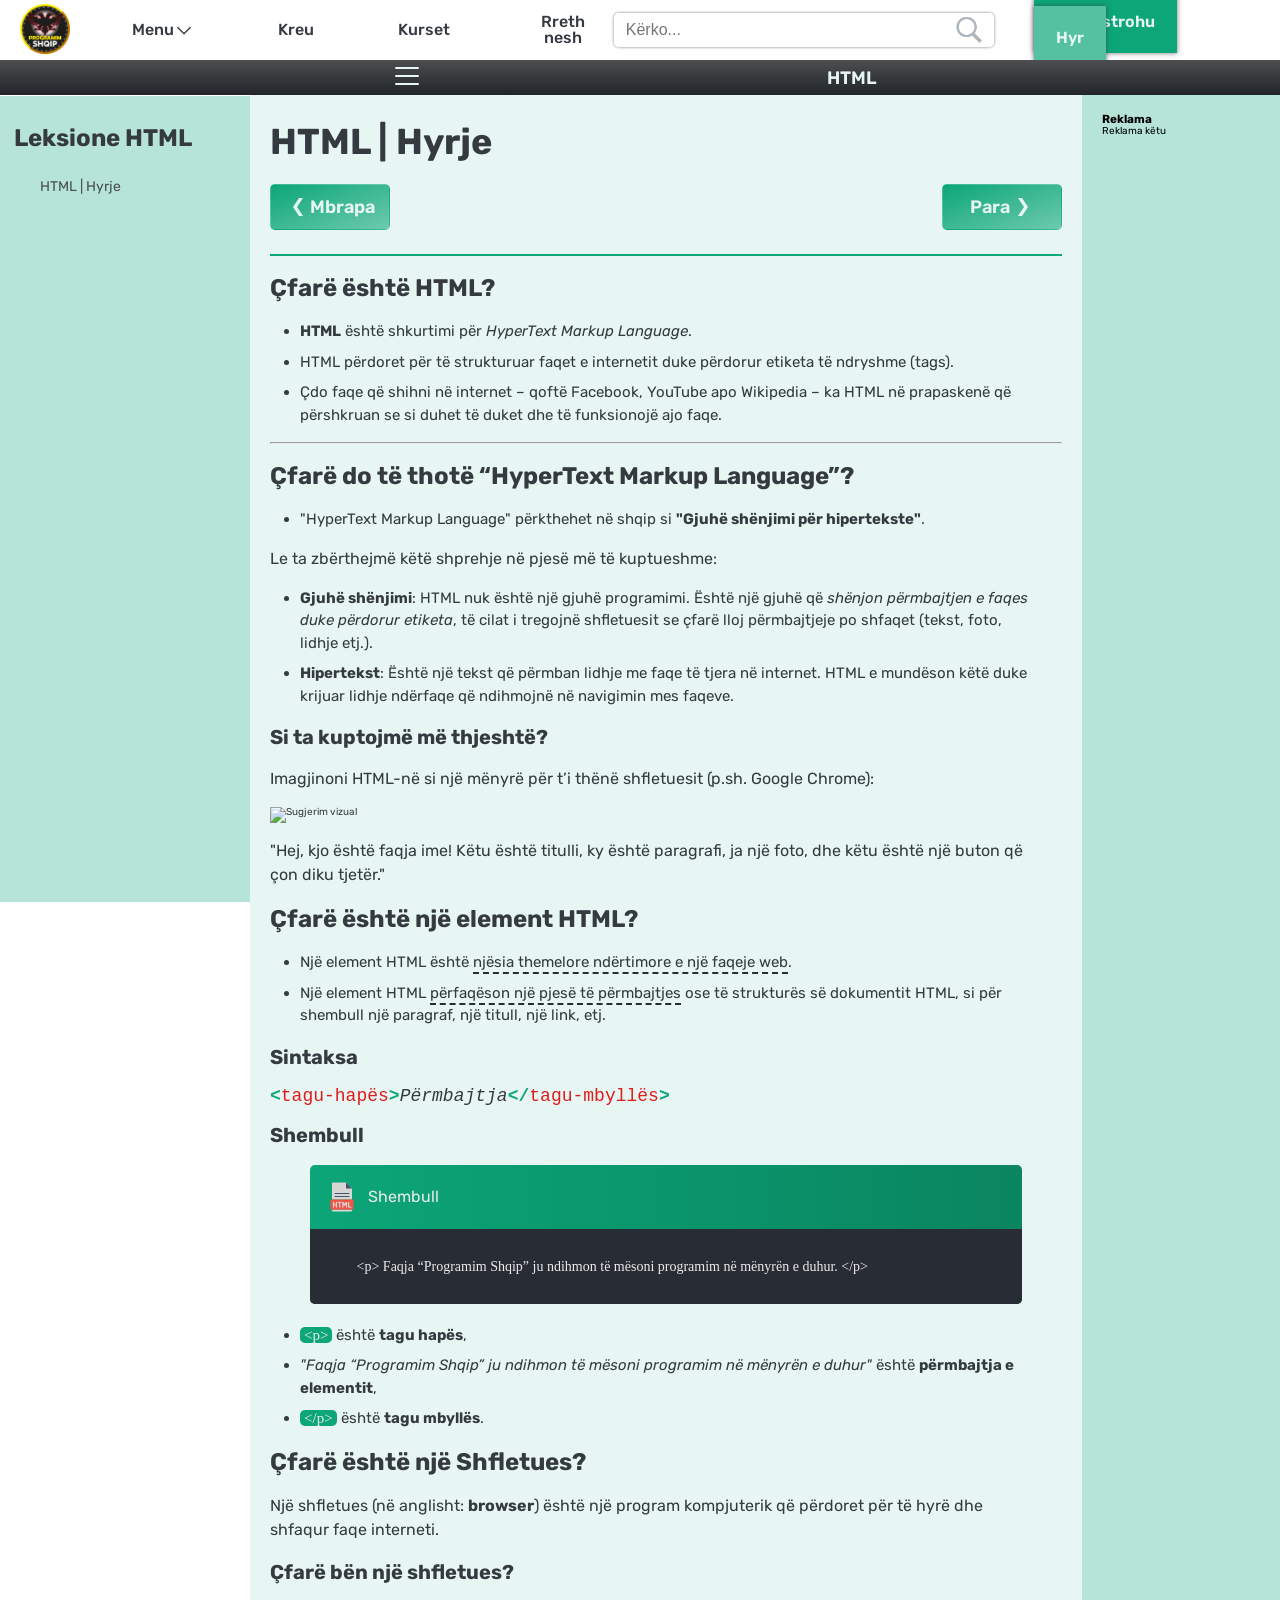
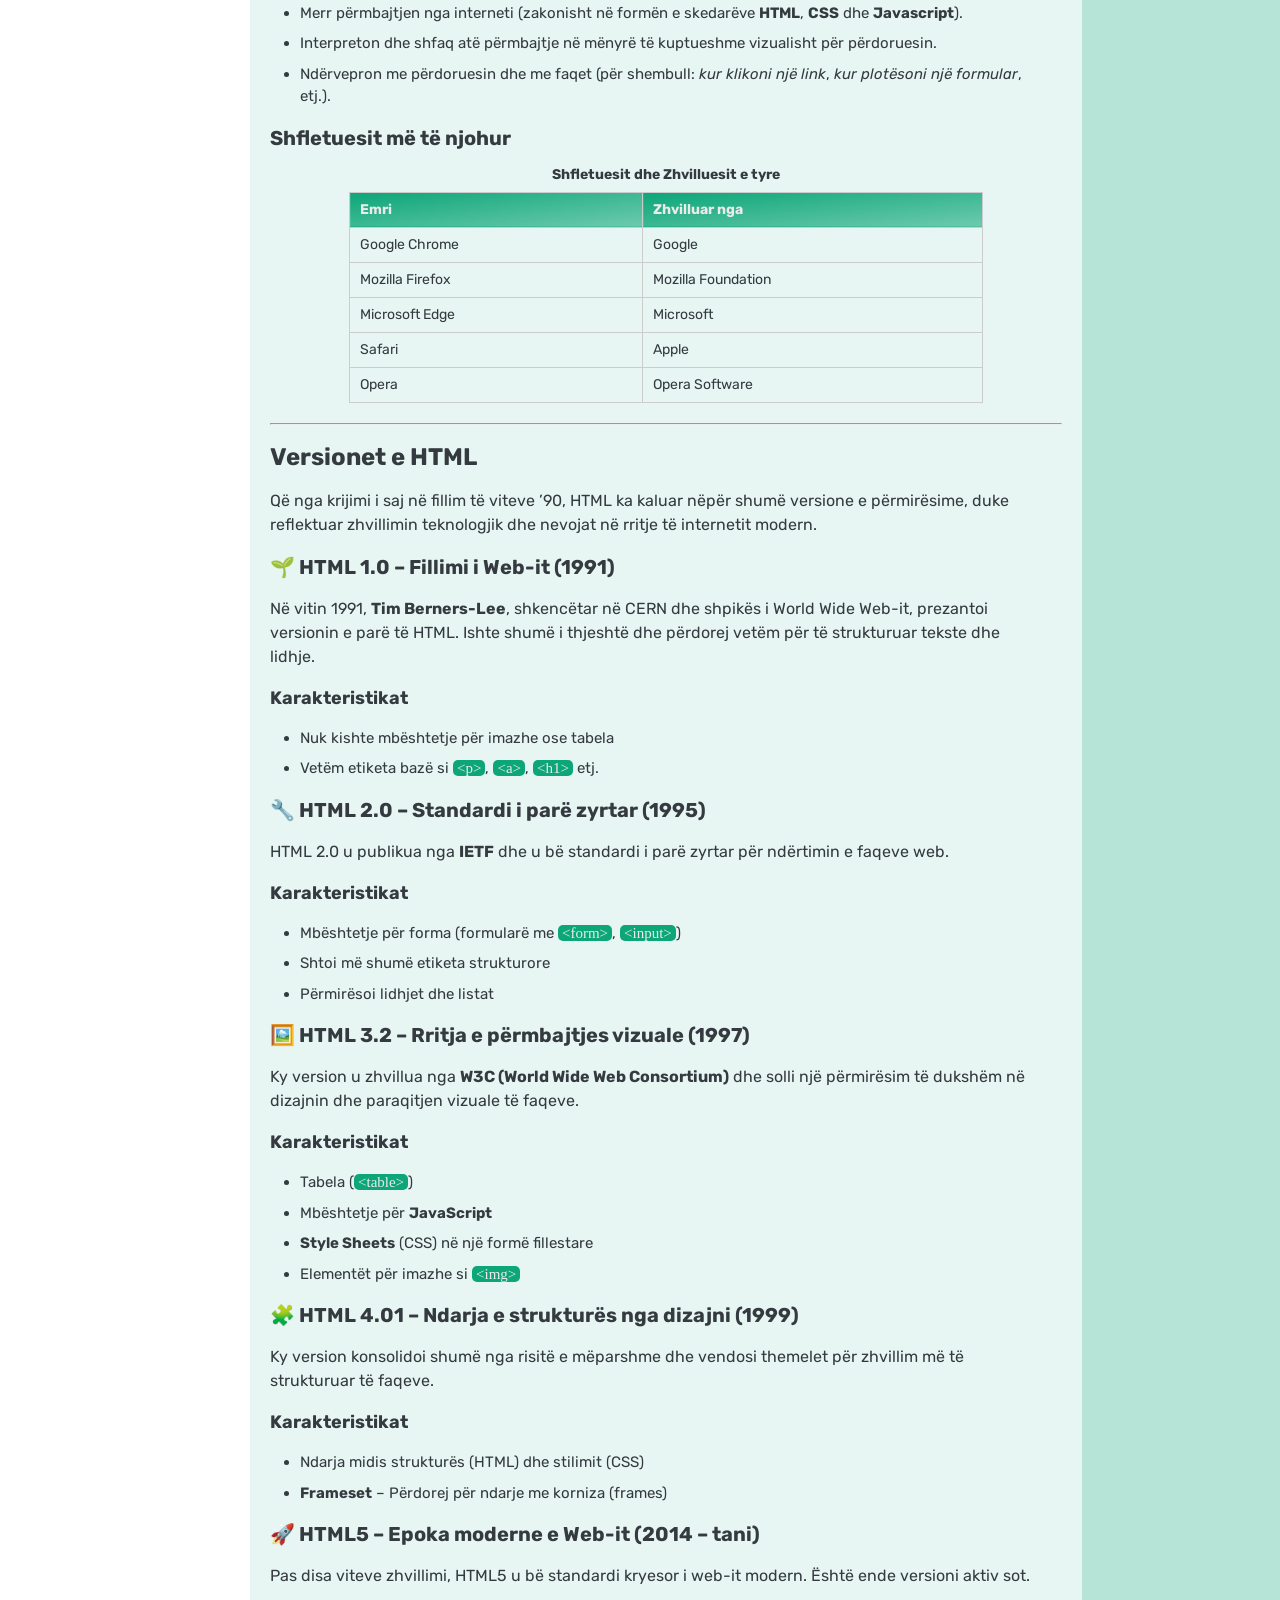
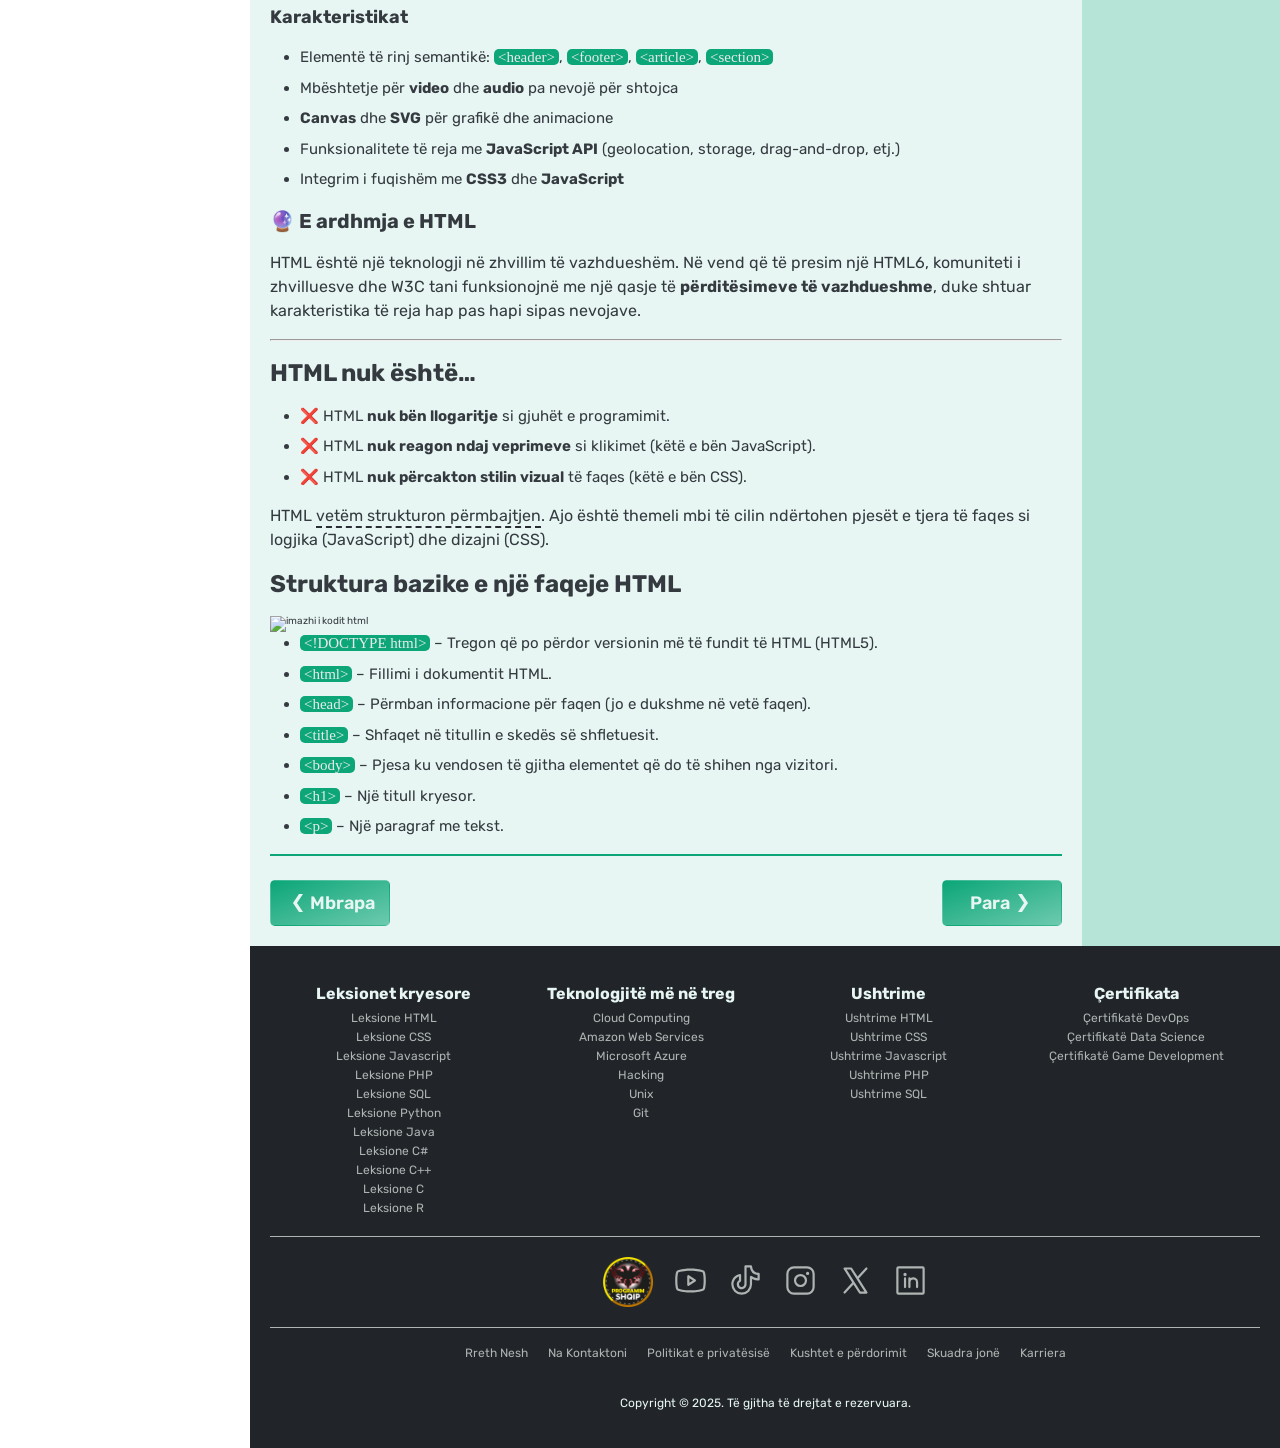
==== commit 82a28aef: "Add files via upload" ====
--- a/website/html/html/hyrje.html
+++ b/website/html/html/hyrje.html
@@ -12,7 +12,7 @@
 <html lang="sq">
 <head>
   <meta charset="UTF-8">
-  <meta name="viewport" content="width=device-width, initial-scale=1.0">
+  <meta name="viewport" content="width=device-width, initial-scale=1.0, maximum-scale=1.0, user-scalable=no">
   <title>HTML | Hyrje</title>
   <link rel="stylesheet" href="./../../css/init.css">
   <link rel="stylesheet" href="./../../css/header-nav.css">
@@ -123,7 +123,7 @@
           </ul>
           <h3>Si ta kuptojmë më thjeshtë?</h3>
           <p>Imagjinoni HTML-në si një mënyrë për t’i thënë shfletuesit (p.sh. Google Chrome):</p>
-          <img src="#" alt="Sugjerim vizual: Krijo një pamje të ndarë në dy pjesë – në njërën anë kodi HTML, dhe në anën tjetër rezultati që shfaqet në shfletues. Kjo ndihmon jashtëzakonisht për të kuptuar lidhjen mes kodit dhe pamjes përfundimtare.">
+          <img src="#" alt="Sugjerim vizual">
           <p>
             "Hej, kjo është faqja ime! Këtu është titulli, ky është paragrafi, ja një foto, dhe këtu është një buton që çon diku tjetër."
           </p>
--- a/website/css/responsive.css
+++ b/website/css/responsive.css
@@ -139,8 +139,8 @@
   }
 
   header {
-    justify-content: flex-start;
     gap: 6rem;
+    max-width: 100%;
   }
 
   .search--icon {
@@ -152,14 +152,8 @@
   }
 
   .nav-seksioni2 {
-    gap: 10rem;
-  }
-
-
-
-
-
-
+    gap: 5rem;
+  }
 
   .nav-vertikal {
     display: none;
@@ -174,12 +168,35 @@
     width: 100%;
     display: grid;
     grid-template-columns: 1fr;
-
+  }
+
+  .content-area {
+    width: 100%;
+  }
+
+  .permbajtja {
+    width: 50vw;
   }
 
   footer {
     width: 100%;
-    flex: 0.5;
+    grid-template-columns: 1fr 1fr 1fr;
     grid-column: 1 / -1;
   }
-}
+
+  .top {
+    height: 28rem;
+  }
+
+  .top--certifications {
+    grid-column: 1 / -1;
+    height: 13rem;
+  }
+
+  .terms {
+    margin-top: 1.6rem;
+    display: grid;
+    grid-template-columns: 1fr 1fr 1fr;
+    row-gap: 1rem;
+  }
+}
